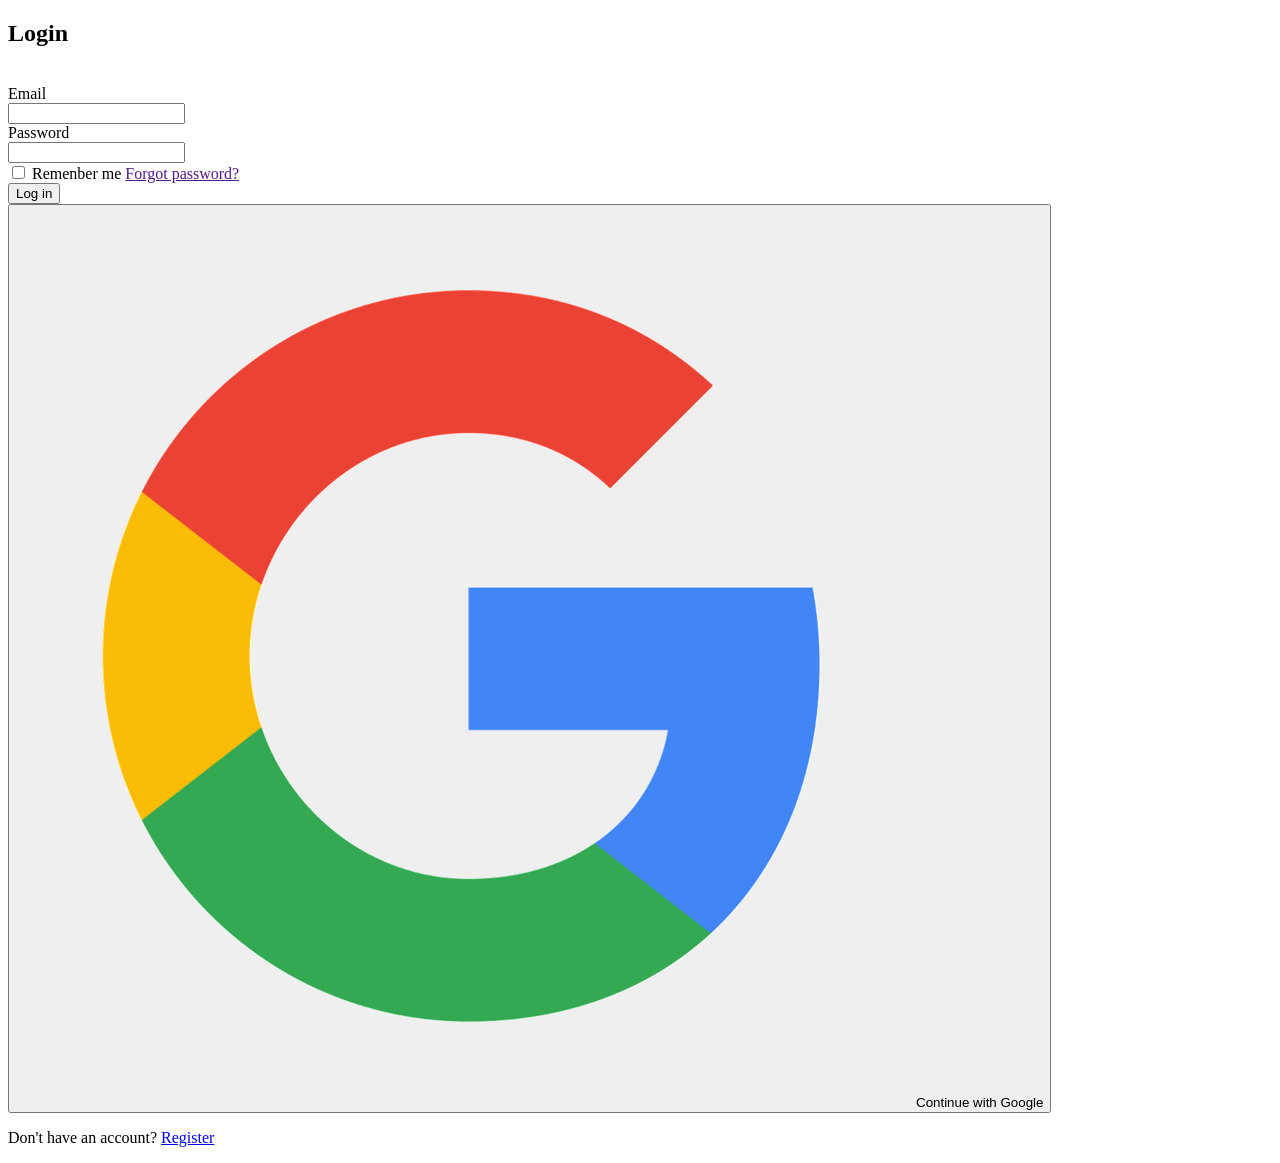
==== login.html @ 323b2024 "html lines" ====
<!DOCTYPE html>
<html lang="en">
<head>
    <meta charset="UTF-8">
    <meta name="viewport" content="width=device-width, initial-scale=1.0">
    <title>Login</title>
</head>
<body>
    <form action="">
    <h2>Login</h2>
    <br>
    <label for="">Email</label>
    <br>
    <input type="text" required>
    <br>
    <label for="">Password</label>
    <br>
    <input type="text" required>
    <br>
    <input type="checkbox">
    <label for="">Remenber me</label> <a href="">Forgot password?</a>
    <br>
    <button>Log in</button>
    <br>
     <button><img src="google.png" alt="" class="google">Continue with Google</button>
        <p>Don't have an account? <a href="signup.html">Register</a></p>

    </form>
</body>
</html>
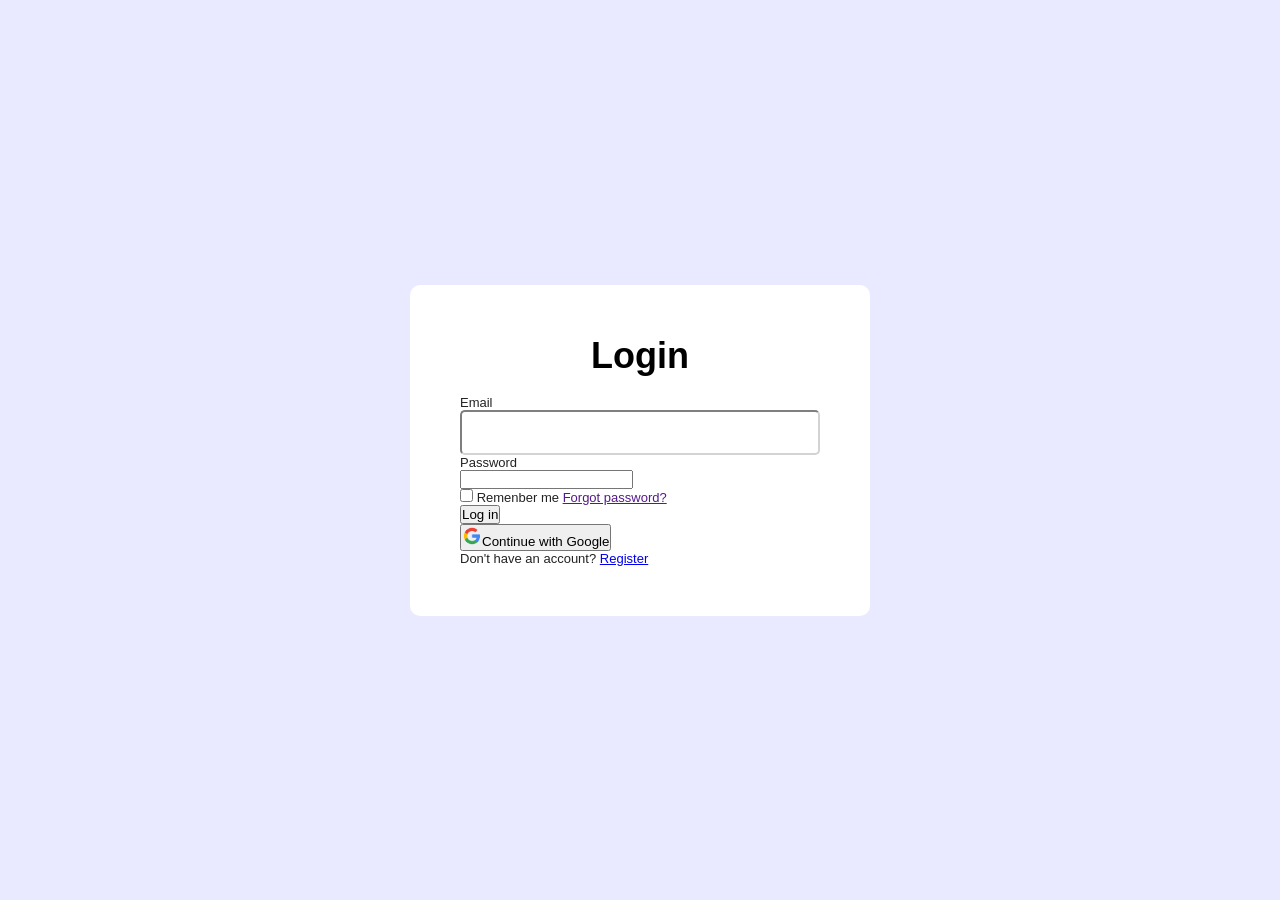
==== commit c750dca2: "Change in login.css" ====
--- a/login.html
+++ b/login.html
@@ -4,27 +4,30 @@
     <meta charset="UTF-8">
     <meta name="viewport" content="width=device-width, initial-scale=1.0">
     <title>Login</title>
+    <link rel="stylesheet" href="login.css">
 </head>
 <body>
     <form action="">
     <h2>Login</h2>
     <br>
-    <label for="">Email</label>
+    <div class="fill">
+    <label for="" class="email">Email</label>
     <br>
-    <input type="text" required>
+    <input type="text" class="emailtext" required>
     <br>
-    <label for="">Password</label>
+    <label for="" class="password">Password</label>
     <br>
-    <input type="text" required>
+    <input type="text" class="possword class" required>
     <br>
-    <input type="checkbox">
-    <label for="">Remenber me</label> <a href="">Forgot password?</a>
+    <input type="checkbox" class="checkbox">
+    <label class="data" for="">Remenber me</label> <a class="pass" href="">Forgot password?</a>
     <br>
-    <button>Log in</button>
+    <button class="loginbutton">Log in</button>
     <br>
-     <button><img src="google.png" alt="" class="google">Continue with Google</button>
-        <p>Don't have an account? <a href="signup.html">Register</a></p>
-
+    <button class="googlebutton"><img src="google.png" alt="" class="google">Continue with Google</button>
+    <p class="ask">Don't have an account? <a class="signup" href="signup.html">Register</a></p>
+    </div>
     </form>
+    
 </body>
 </html>
--- a/login.css
+++ b/login.css
@@ -0,0 +1,42 @@
+*{
+    margin: 0vh;
+    padding: 0vh;
+    font-family: 'Inter', sans-serif;
+    box-sizing: border-box;
+}
+
+.google{
+    width: 20px;
+}
+
+body{
+    display: flex;
+    justify-content: center;
+    align-items: center;
+    height: 100vh;
+    background-color: rgb(233, 233, 255);
+}
+
+form{
+    background-color: white;
+    padding: 50px;
+    border-radius: 10px;
+}
+
+h2{
+    text-align: center;
+    font-size: 4vh;
+}
+
+.fill{
+    font-size: 13px;
+    color: rgb(34, 34, 34);
+}
+
+.emailtext{
+    width: 40vh;
+    height: 5vh;
+    box-sizing: border-box;
+    border-radius: 5px;
+    border-color: lightgray;
+}
